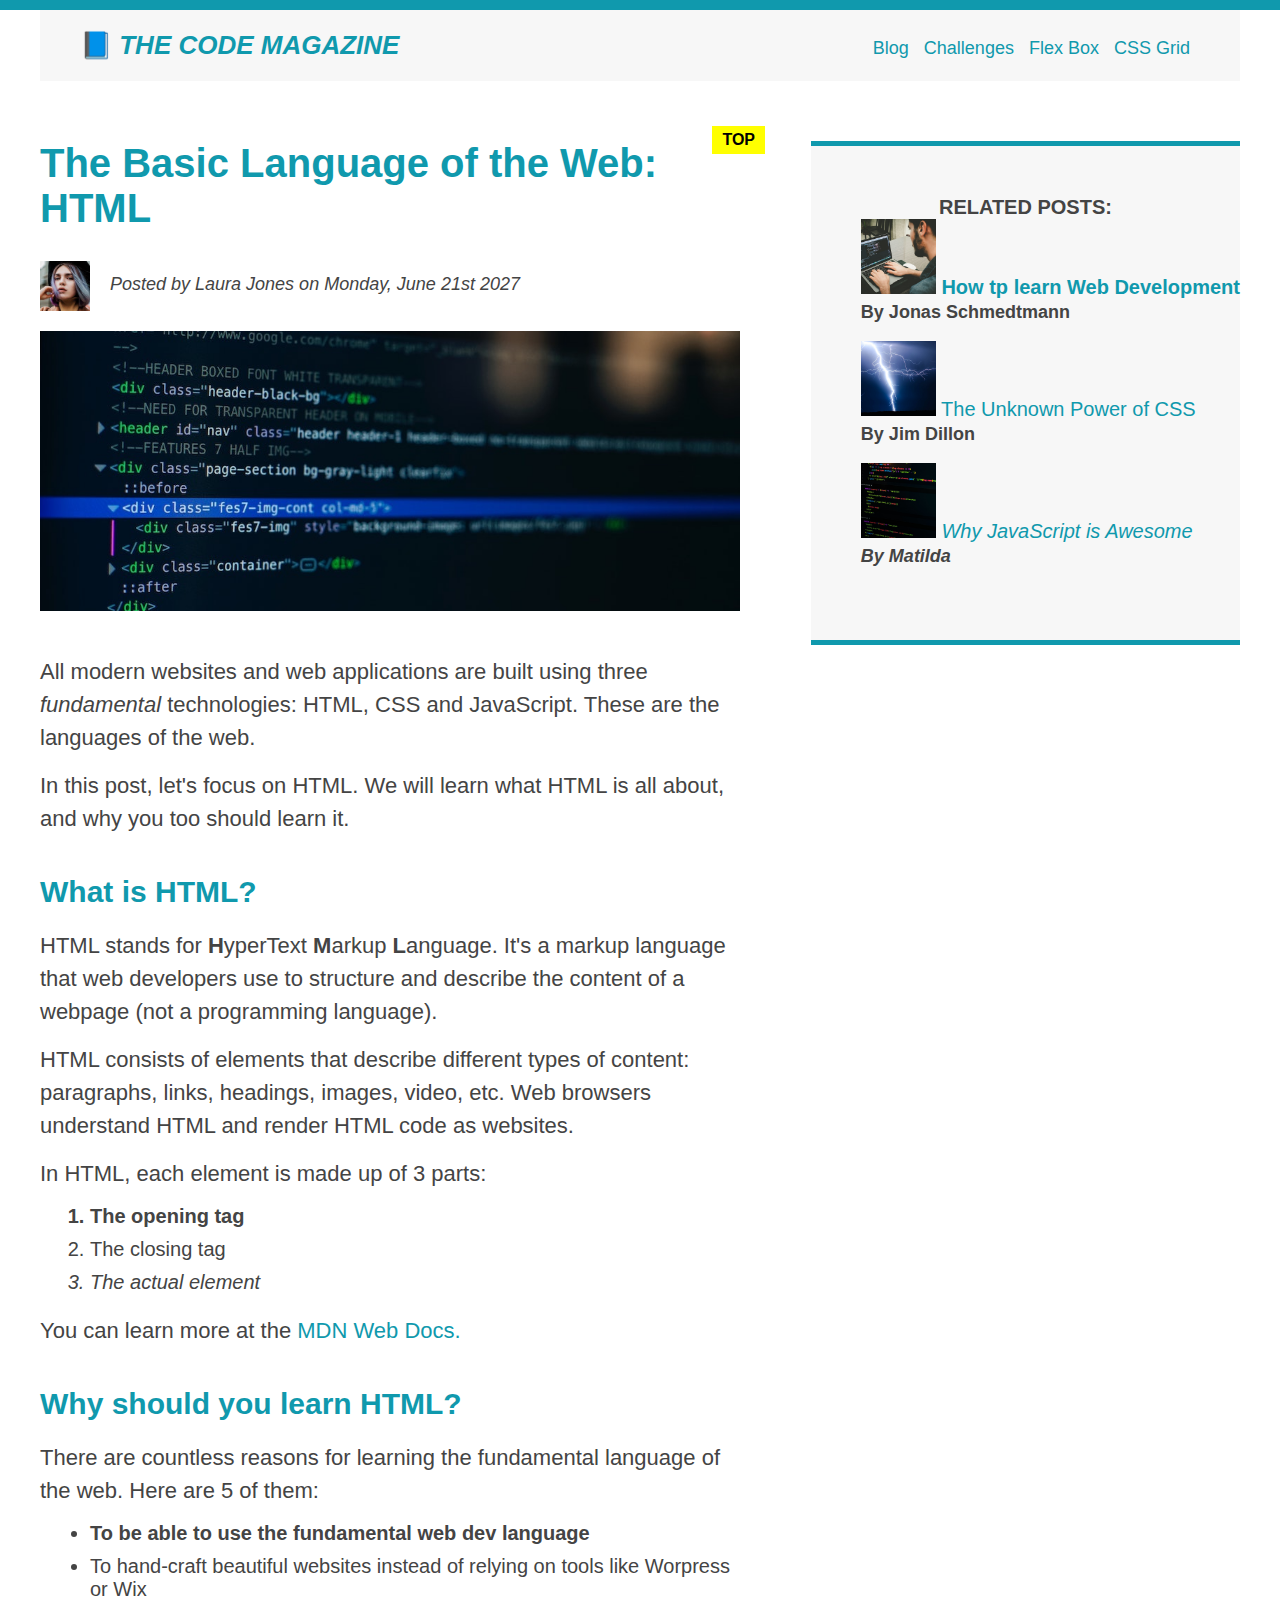
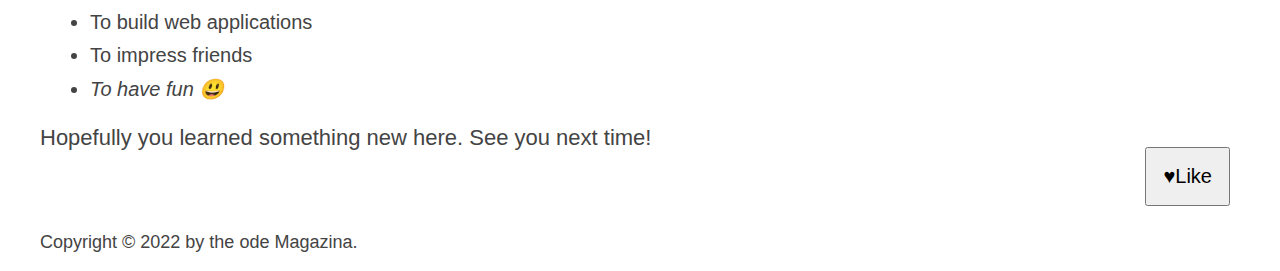
==== index.html @ 27216b97 "basic HTML and CSS with floating is done" ====
<!DOCTYPE html>
<html lang="en">
  <head>
    <meta charset="UTF-8" />
    <meta http-equiv="X-UA-Compatible" content="IE=edge" />
    <meta name="viewport" content="width=device-width, initial-scale=1.0" />
    <link rel="stylesheet" href="style.css" />
    <title>The code magazin</title>
  </head>
  <body>
    <div class="container">
      <header class="main-header clearfix">
        <h1>📘 The Code Magazine</h1>
        <nav>
          <a href="blog.html">Blog</a>
          <a href="#">Challenges</a>
          <a href="#">Flex Box</a>
          <a href="#">CSS Grid</a>
        </nav>
      </header>
      <article>
        <header class="post-header">
          <h2>The Basic Language of the Web: HTML</h2>
          <img
            alt="Headshot of laura Jones"
            src="img/laura-jones.jpg"
            width="50"
            height="50"
            class="author-img"
          />
          <p id="author" class="author">
            Posted by Laura Jones on Monday, June 21st 2027
          </p>
          <img
            alt="HTML code on a screen"
            src="img/post-img.jpg"
            width="500"
            height="200"
            class="posy-img"
          />
        </header>
        <p>
          All modern websites and web applications are built using three
          <em>fundamental</em> technologies: HTML, CSS and JavaScript. These are
          the languages of the web.
        </p>
        <p>
          In this post, let's focus on HTML. We will learn what HTML is all
          about, and why you too should learn it.
        </p>
        <h3>What is HTML?</h3>
        <p>
          HTML stands for <strong>H</strong>yperText <strong>M</strong>arkup
          <strong>L</strong>anguage. It's a markup language that web developers
          use to structure and describe the content of a webpage (not a
          programming language).
        </p>
        <p>
          HTML consists of elements that describe different types of content:
          paragraphs, links, headings, images, video, etc. Web browsers
          understand HTML and render HTML code as websites.
        </p>
        <p>In HTML, each element is made up of 3 parts:</p>
        <ol>
          <li>The opening tag</li>
          <li>The closing tag</li>
          <li>The actual element</li>
        </ol>
        <p>
          You can learn more at the
          <a href="https://developer.mozilla.org/en-US/" target="_blank"
            >MDN Web Docs.</a
          >
        </p>
        <h3>Why should you learn HTML?</h3>
        <p>
          There are countless reasons for learning the fundamental language of
          the web. Here are 5 of them:
        </p>
        <ul>
          <li>To be able to use the fundamental web dev language</li>
          <li>
            To hand-craft beautiful websites instead of relying on tools like
            Worpress or Wix
          </li>
          <li>To build web applications</li>
          <li>To impress friends</li>
          <li>To have fun 😃</li>
        </ul>
        <p>Hopefully you learned something new here. See you next time!</p>
      </article>
      <aside>
        <h4>Related Posts:</h4>
        <ul class="related">
          <li>
            <img
              src="img/related-1.jpg"
              height="75"
              width="75"
              alt="related one"
            />
            <a href="#">How tp learn Web Development</a>
            <p class="related-author">By Jonas Schmedtmann</p>
          </li>
          <li>
            <img
              src="img/related-2.jpg"
              height="75"
              width="75"
              alt="related one"
            />
            <a href="#">The Unknown Power of CSS</a>
            <p class="related-author">By Jim Dillon</p>
          </li>
          <li>
            <img
              src="img/related-3.jpg"
              height="75"
              width="75"
              alt="related one"
            />
            <a href="#">Why JavaScript is Awesome</a>
            <p class="related-author">By Matilda</p>
          </li>
        </ul>
      </aside>
      <footer>
        <p id="copyright">Copyright &copy; 2022 by the ode Magazina.</p>
      </footer>
    </div>
    <button class="btny-down">&hearts;Like</button>
  </body>
</html>
---- style.css ----
* {
  margin: 0;
  padding: 0;
}

body {
  font-family: sans-serif;
  color: #444;
  border-top: #1099ad solid 10px;
  position: relative;
}

.container {
  width: 1200px;
  margin: 0 auto;
}

.main-header {
  background-color: #f7f7f7;
  padding: 20px 40px;
  margin-bottom: 60px;
}

article {
  margin-bottom: 60px;
}

nav {
  font-size: 18px;
  /* text-align: center; */
}

nav a:link {
  margin-right: 10px;
  margin-top: 8px;
  display: inline-block;
}

aside {
  background-color: #f7f7f7;
  border-top: 5px solid #1099ad;
  border-bottom: 5px solid #1099ad;
  padding: 50px 0;
  /* width: 500px; */
}

h1,
h2,
h3 {
  color: #1099ad;
}

h1 {
  font-size: 26px;
  text-transform: uppercase;
  font-style: italic;
}

h1::first-letter {
  font-style: normal;
  margin-right: px;
}

h2 {
  font-size: 40px;
  margin-bottom: 30px;
  position: relative;
}

h2::after {
  content: "TOP";
  color: black;
  background-color: yellow;
  font-size: 16px;
  font-weight: bold;
  display: inline-block;
  padding: 5px 10px;
  position: absolute;
  top: -15px;
  right: -25px;
}
.post-header {
  margin-bottom: 40px;
}
h3 {
  font-size: 30px;
  margin-top: 40px;
  margin-bottom: 20px;
}

h4 {
  font-size: 20px;
  text-transform: uppercase;
  text-align: center;
}

p {
  font-size: 22px;
  line-height: 1.5;
  margin-bottom: 15px;
}

ul,
ol {
  margin-left: 50px;
  margin-bottom: 20px;
}

li {
  font-size: 20px;
  margin-bottom: 10px;
}

li:last-child {
  margin-bottom: 0;
}

#author {
  font-style: italic;
  font-size: 18px;
}

#copyright {
  font-size: 18px;
}

.related-author {
  font-size: 18px;
  font-weight: bold;
}
.related {
  list-style: none;
}

li:first-child {
  font-weight: bold;
}
li:last-child {
  font-style: italic;
}
/* li:nth-child(odd) {
  color: rebeccapurple;
} */

/* this has no effect on the page. */

/* article p:first-child{
  color: red;
} */

/* Styling HyperLinks */
a:link {
  color: #1099ad;
  text-decoration: none;
}
a:visited {
  color: #1099ad;
}
a:hover {
  color: orangered;
  font-weight: bold;
  text-decoration: underline orangered;
}

a:active {
  background-color: black;
  font-style: italic;
}

.posy-img {
  width: 100%;
  height: auto;
}

.btny-down {
  font-size: 20px;
  padding: 16px;
  cursor: pointer;
  position: absolute;
  bottom: 50px;
  right: 50px;
}

/* FLOATING TECH */

.author-img {
  float: left;
  margin-bottom: 20px;
}
.author {
  float: left;
  margin-top: 10px;
  margin-left: 20px;
}

h1 {
  float: left;
}
nav {
  float: right;
}

.clearfix::after {
  clear: both;
  content: "";
  display: block;
}

article {
  width: 700px;
  float: left;
}
aside {
  width: 500;
  float: right;
}
footer {
  clear: both;
}
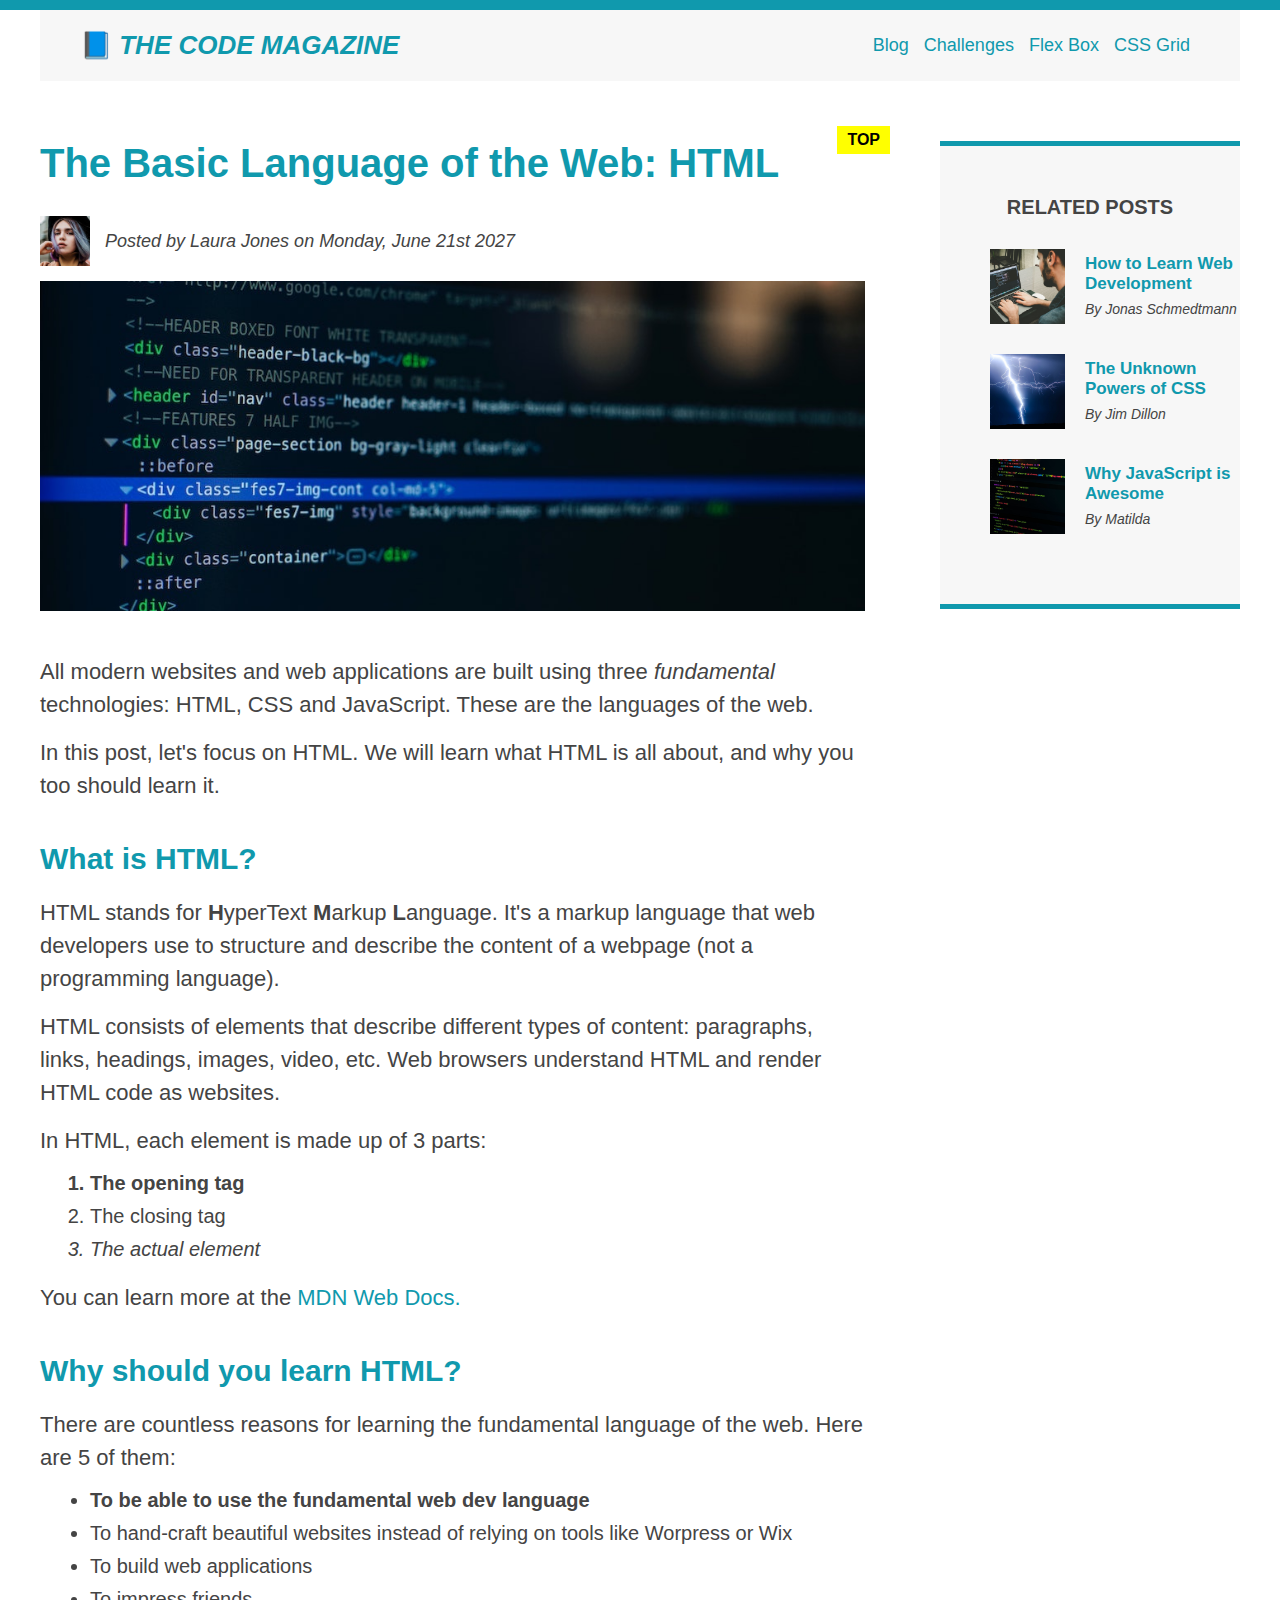
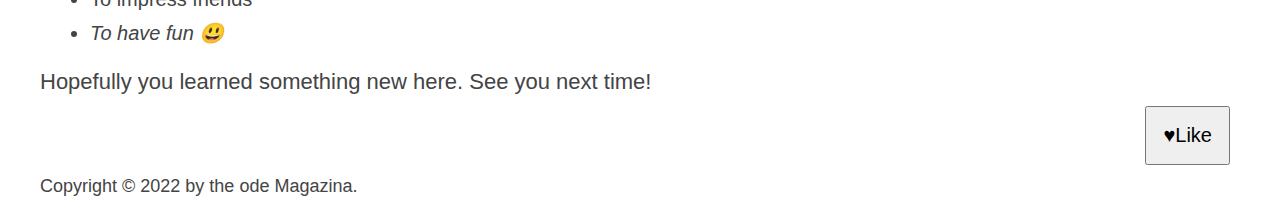
==== commit 278b2d16: "Here is complete basics of css flexbox and grid" ====
--- a/index.html
+++ b/index.html
@@ -14,23 +14,27 @@
         <nav>
           <a href="blog.html">Blog</a>
           <a href="#">Challenges</a>
-          <a href="#">Flex Box</a>
-          <a href="#">CSS Grid</a>
+          <a href="flexbox.html">Flex Box</a>
+          <a href="css-grid.html">CSS Grid</a>
         </nav>
       </header>
+      <!-- ONLY NECESSARY FOR FLEXBOX -->
+      <!-- <div class="raw"> -->
       <article>
         <header class="post-header">
           <h2>The Basic Language of the Web: HTML</h2>
-          <img
-            alt="Headshot of laura Jones"
-            src="img/laura-jones.jpg"
-            width="50"
-            height="50"
-            class="author-img"
-          />
-          <p id="author" class="author">
-            Posted by Laura Jones on Monday, June 21st 2027
-          </p>
+          <div class="author-box">
+            <img
+              alt="Headshot of laura Jones"
+              src="img/laura-jones.jpg"
+              width="50"
+              height="50"
+              class="author-img"
+            />
+            <p id="author" class="author">
+              Posted by Laura Jones on Monday, June 21st 2027
+            </p>
+          </div>
           <img
             alt="HTML code on a screen"
             src="img/post-img.jpg"
@@ -90,40 +94,48 @@
         <p>Hopefully you learned something new here. See you next time!</p>
       </article>
       <aside>
-        <h4>Related Posts:</h4>
+        <h4>Related posts</h4>
+
         <ul class="related">
-          <li>
+          <li class="related-post">
             <img
               src="img/related-1.jpg"
+              alt="Person programming"
+              width="75"
               height="75"
-              width="75"
-              alt="related one"
             />
-            <a href="#">How tp learn Web Development</a>
-            <p class="related-author">By Jonas Schmedtmann</p>
+            <div>
+              <a href="#" class="related-link">How to Learn Web Development</a>
+              <p class="related-author">By Jonas Schmedtmann</p>
+            </div>
           </li>
-          <li>
+          <li class="related-post">
             <img
               src="img/related-2.jpg"
+              alt="Lightning"
+              width="75"
               height="75"
-              width="75"
-              alt="related one"
             />
-            <a href="#">The Unknown Power of CSS</a>
-            <p class="related-author">By Jim Dillon</p>
+            <div>
+              <a href="#" class="related-link">The Unknown Powers of CSS</a>
+              <p class="related-author">By Jim Dillon</p>
+            </div>
           </li>
-          <li>
+          <li class="related-post">
             <img
               src="img/related-3.jpg"
+              alt="JavaScript code on a screen"
+              width="75"
               height="75"
-              width="75"
-              alt="related one"
             />
-            <a href="#">Why JavaScript is Awesome</a>
-            <p class="related-author">By Matilda</p>
+            <div>
+              <a href="#" class="related-link">Why JavaScript is Awesome</a>
+              <p class="related-author">By Matilda</p>
+            </div>
           </li>
         </ul>
       </aside>
+      <!-- </div> -->
       <footer>
         <p id="copyright">Copyright &copy; 2022 by the ode Magazina.</p>
       </footer>
--- a/style.css
+++ b/style.css
@@ -18,12 +18,12 @@
 .main-header {
   background-color: #f7f7f7;
   padding: 20px 40px;
+  /* margin-bottom: 60px; */
+}
+
+/* article {
   margin-bottom: 60px;
-}
-
-article {
-  margin-bottom: 60px;
-}
+} */
 
 nav {
   font-size: 18px;
@@ -32,7 +32,6 @@
 
 nav a:link {
   margin-right: 10px;
-  margin-top: 8px;
   display: inline-block;
 }
 
@@ -42,6 +41,10 @@
   border-bottom: 5px solid #1099ad;
   padding: 50px 0;
   /* width: 500px; */
+}
+
+aside h4 {
+  margin-bottom: 30px;
 }
 
 h1,
@@ -183,7 +186,7 @@
 
 /* FLOATING TECH */
 
-.author-img {
+/* .author-img {
   float: left;
   margin-bottom: 20px;
 }
@@ -216,4 +219,89 @@
 }
 footer {
   clear: both;
-}
+} */
+
+/* FLEX-BOX TECHNOLOGY */
+
+.main-header {
+  display: flex;
+  align-items: center;
+  justify-content: space-between;
+}
+
+.author-box {
+  display: flex;
+  align-items: center;
+  margin-bottom: 15px;
+}
+.author {
+  margin-bottom: 0;
+  margin-left: 15px;
+}
+.related-post {
+  display: flex;
+  align-items: center;
+  gap: 20px;
+  margin-bottom: 30px;
+}
+
+.related-link:link {
+  font-size: 17px;
+  font-weight: bold;
+  font-style: normal;
+  margin-bottom: 5px;
+  display: block;
+}
+
+.related-author {
+  margin-bottom: 0;
+  font-size: 14px;
+  font-style: italic;
+  font-weight: normal;
+}
+
+/* FLEX-BOX */
+
+/* .raw {
+  display: flex;
+  align-items: flex-start;
+  gap: 75px;
+  margin-bottom: 40px;
+}
+
+article {
+  flex: 1;
+  margin-bottom: 0;
+}
+
+aside {
+  
+  DEFAULTS:
+
+  flex-grow: 0;
+  flex-shrink: 1;
+  flex-basis: auto; 
+ 
+  flex: 0 0 300px;
+} */
+
+/* CSS GRID IMPLEMENTATION HERE */
+
+.container {
+  display: grid;
+  grid-template-columns: 1fr 300px;
+  column-gap: 75px;
+  row-gap: 60px;
+  align-items: start;
+}
+.main-header {
+  /* grid-column: 1 / span 2; */
+  grid-column: 1 / -1;
+}
+article {
+}
+aside {
+}
+footer {
+  grid-column: 1 / -1;
+}
